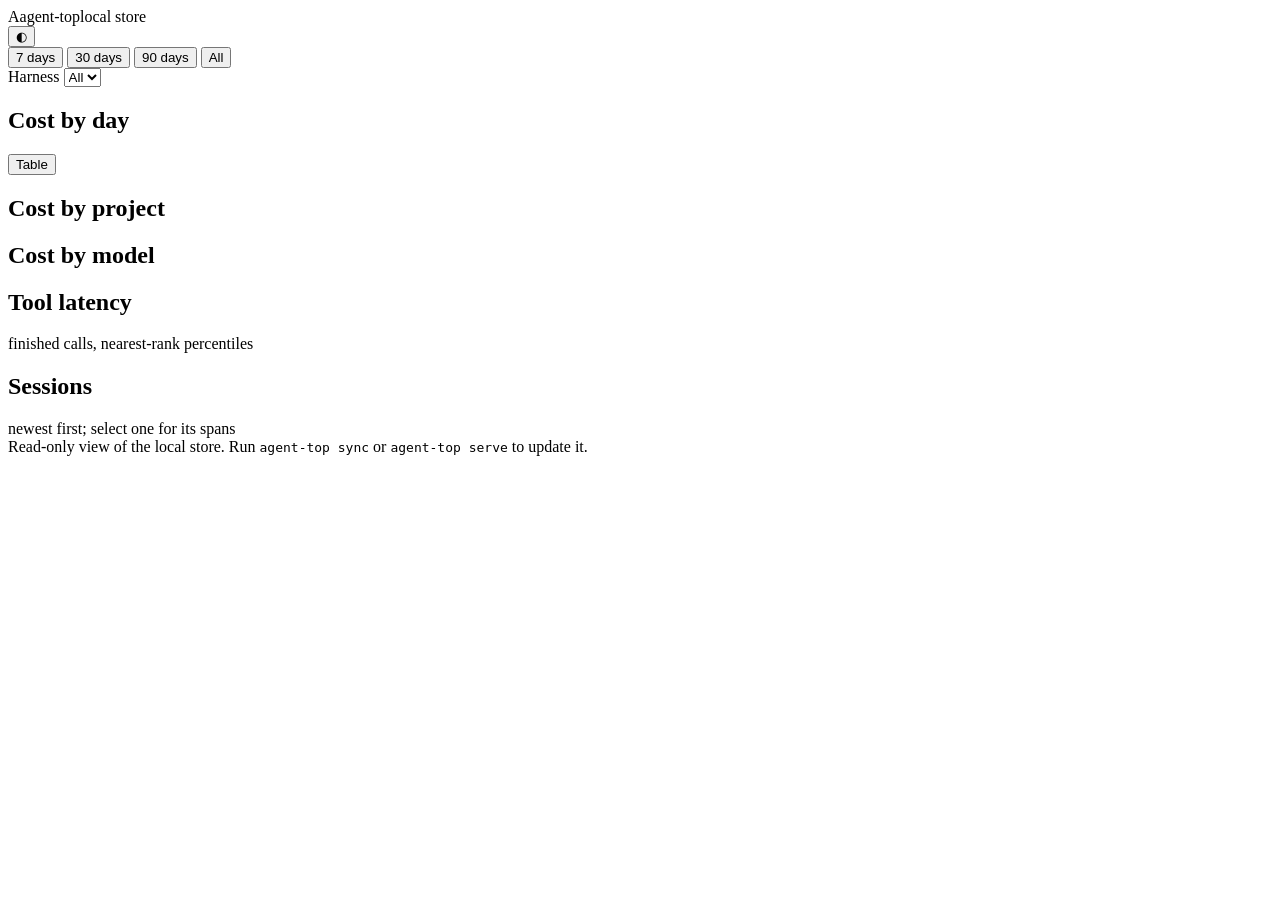
==== crates/agent-top/web/index.html @ b1aa81ea "feat(ui): agent-top ui, a read-only web view of the local store `agent-top ui [--addr 127.0.0.1:4320" ====
<!doctype html>
<html lang="en">
<head>
<meta charset="utf-8">
<meta name="viewport" content="width=device-width, initial-scale=1">
<title>agent-top</title>
<link rel="stylesheet" href="/app.css">
<script src="/app.js" defer></script>
</head>
<body>
<header class="top">
  <div class="brand"><span class="mark">A</span><span>agent-top</span><span class="sub">local store</span></div>
  <div class="meta" id="meta"></div>
  <button type="button" class="theme" id="theme" aria-label="Switch light or dark">◐</button>
</header>

<nav class="filters" aria-label="Filters">
  <div class="seg" role="radiogroup" aria-label="Time range" id="range">
    <button type="button" role="radio" data-range="7">7 days</button>
    <button type="button" role="radio" data-range="30">30 days</button>
    <button type="button" role="radio" data-range="90">90 days</button>
    <button type="button" role="radio" data-range="0">All</button>
  </div>
  <label class="select">Harness
    <select id="harness"><option value="">All</option></select>
  </label>
</nav>

<main id="main">
  <section class="tiles" id="tiles" aria-label="Totals"></section>

  <section class="card" aria-labelledby="h-daily">
    <div class="card-head">
      <h2 id="h-daily">Cost by day</h2>
      <div class="legend" id="legend-daily"></div>
      <button type="button" class="toggle" data-table="daily">Table</button>
    </div>
    <div class="chart" id="chart-daily"></div>
    <div class="table-view" id="table-daily" hidden></div>
  </section>

  <div class="grid2">
    <section class="card" aria-labelledby="h-project">
      <div class="card-head"><h2 id="h-project">Cost by project</h2></div>
      <div class="bars" id="chart-project"></div>
    </section>
    <section class="card" aria-labelledby="h-model">
      <div class="card-head"><h2 id="h-model">Cost by model</h2></div>
      <div class="bars" id="chart-model"></div>
    </section>
  </div>

  <section class="card" aria-labelledby="h-tools">
    <div class="card-head"><h2 id="h-tools">Tool latency</h2><span class="note">finished calls, nearest-rank percentiles</span></div>
    <div id="tools"></div>
  </section>

  <section class="card" aria-labelledby="h-mcp" id="mcp-card" hidden>
    <div class="card-head"><h2 id="h-mcp">MCP servers</h2></div>
    <div id="mcp"></div>
  </section>

  <section class="card" aria-labelledby="h-sessions">
    <div class="card-head"><h2 id="h-sessions">Sessions</h2><span class="note">newest first; select one for its spans</span></div>
    <div id="sessions"></div>
  </section>

  <section class="card" id="detail" hidden aria-labelledby="h-detail">
    <div class="card-head"><h2 id="h-detail">Session</h2><button type="button" class="toggle" id="close-detail">Close</button></div>
    <div id="detail-body"></div>
  </section>
</main>

<footer class="foot" id="foot">Read-only view of the local store. Run <code>agent-top sync</code> or <code>agent-top serve</code> to update it.</footer>
<div class="tip" id="tip" role="tooltip" hidden></div>
</body>
</html>
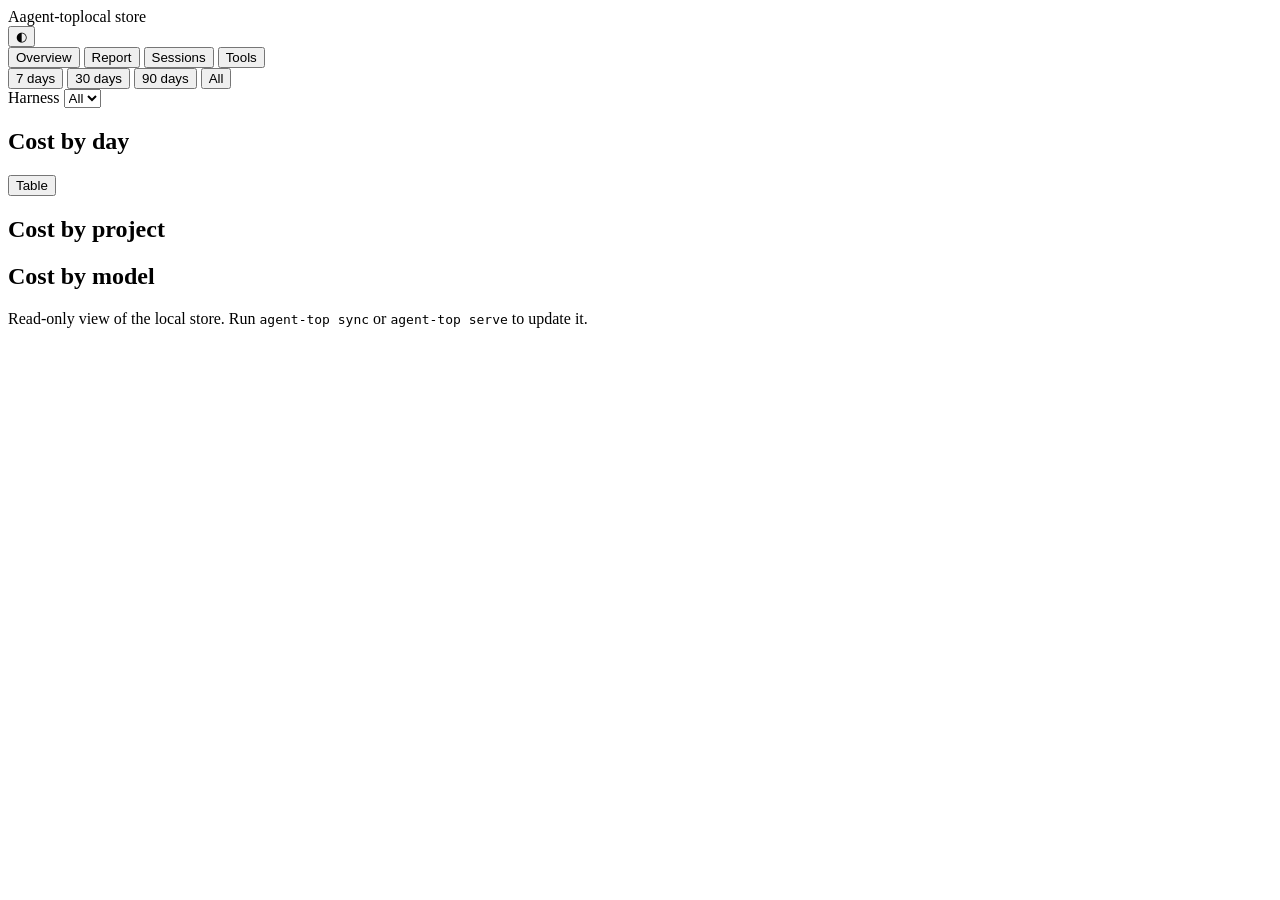
==== commit 432f9861: "feat(ui): Overview, Report, Sessions and Tools tabs in agent-top ui" ====
--- a/crates/agent-top/web/index.html
+++ b/crates/agent-top/web/index.html
@@ -14,6 +14,13 @@
   <button type="button" class="theme" id="theme" aria-label="Switch light or dark">◐</button>
 </header>
 
+<div class="tabs" role="tablist" aria-label="Views" id="tabs">
+  <button type="button" role="tab" id="tab-overview" aria-controls="panel-overview" data-tab="overview">Overview</button>
+  <button type="button" role="tab" id="tab-report" aria-controls="panel-report" data-tab="report">Report</button>
+  <button type="button" role="tab" id="tab-sessions" aria-controls="panel-sessions" data-tab="sessions">Sessions</button>
+  <button type="button" role="tab" id="tab-tools" aria-controls="panel-tools" data-tab="tools">Tools</button>
+</div>
+
 <nav class="filters" aria-label="Filters">
   <div class="seg" role="radiogroup" aria-label="Time range" id="range">
     <button type="button" role="radio" data-range="7">7 days</button>
@@ -27,6 +34,7 @@
 </nav>
 
 <main id="main">
+<div class="panel" role="tabpanel" id="panel-overview" aria-labelledby="tab-overview">
   <section class="tiles" id="tiles" aria-label="Totals"></section>
 
   <section class="card" aria-labelledby="h-daily">
@@ -49,7 +57,33 @@
       <div class="bars" id="chart-model"></div>
     </section>
   </div>
+</div>
 
+<div class="panel" role="tabpanel" id="panel-report" aria-labelledby="tab-report" hidden>
+  <section class="card" aria-labelledby="h-report">
+    <div class="card-head">
+      <h2 id="h-report">Report</h2>
+      <div class="seg" role="radiogroup" aria-label="Group by" id="report-by">
+        <button type="button" role="radio" data-by="harness">Harness</button>
+        <button type="button" role="radio" data-by="model">Model</button>
+        <button type="button" role="radio" data-by="project">Project</button>
+        <button type="button" role="radio" data-by="day">Day</button>
+      </div>
+      <button type="button" class="toggle" id="report-csv">CSV</button>
+    </div>
+    <div id="report"></div>
+    <div class="note">The groups <code>agent-top report</code> prints, from the local store. Select a column heading to sort by it.</div>
+  </section>
+</div>
+
+<div class="panel" role="tabpanel" id="panel-sessions" aria-labelledby="tab-sessions" hidden>
+  <section class="card" aria-labelledby="h-sessions">
+    <div class="card-head"><h2 id="h-sessions">Sessions</h2><span class="note">newest first; select one for its spans</span></div>
+    <div id="sessions"></div>
+  </section>
+</div>
+
+<div class="panel" role="tabpanel" id="panel-tools" aria-labelledby="tab-tools" hidden>
   <section class="card" aria-labelledby="h-tools">
     <div class="card-head"><h2 id="h-tools">Tool latency</h2><span class="note">finished calls, nearest-rank percentiles</span></div>
     <div id="tools"></div>
@@ -59,13 +93,9 @@
     <div class="card-head"><h2 id="h-mcp">MCP servers</h2></div>
     <div id="mcp"></div>
   </section>
+</div>
 
-  <section class="card" aria-labelledby="h-sessions">
-    <div class="card-head"><h2 id="h-sessions">Sessions</h2><span class="note">newest first; select one for its spans</span></div>
-    <div id="sessions"></div>
-  </section>
-
-  <section class="card" id="detail" hidden aria-labelledby="h-detail">
+  <section class="card drawer" id="detail" hidden aria-labelledby="h-detail">
     <div class="card-head"><h2 id="h-detail">Session</h2><button type="button" class="toggle" id="close-detail">Close</button></div>
     <div id="detail-body"></div>
   </section>
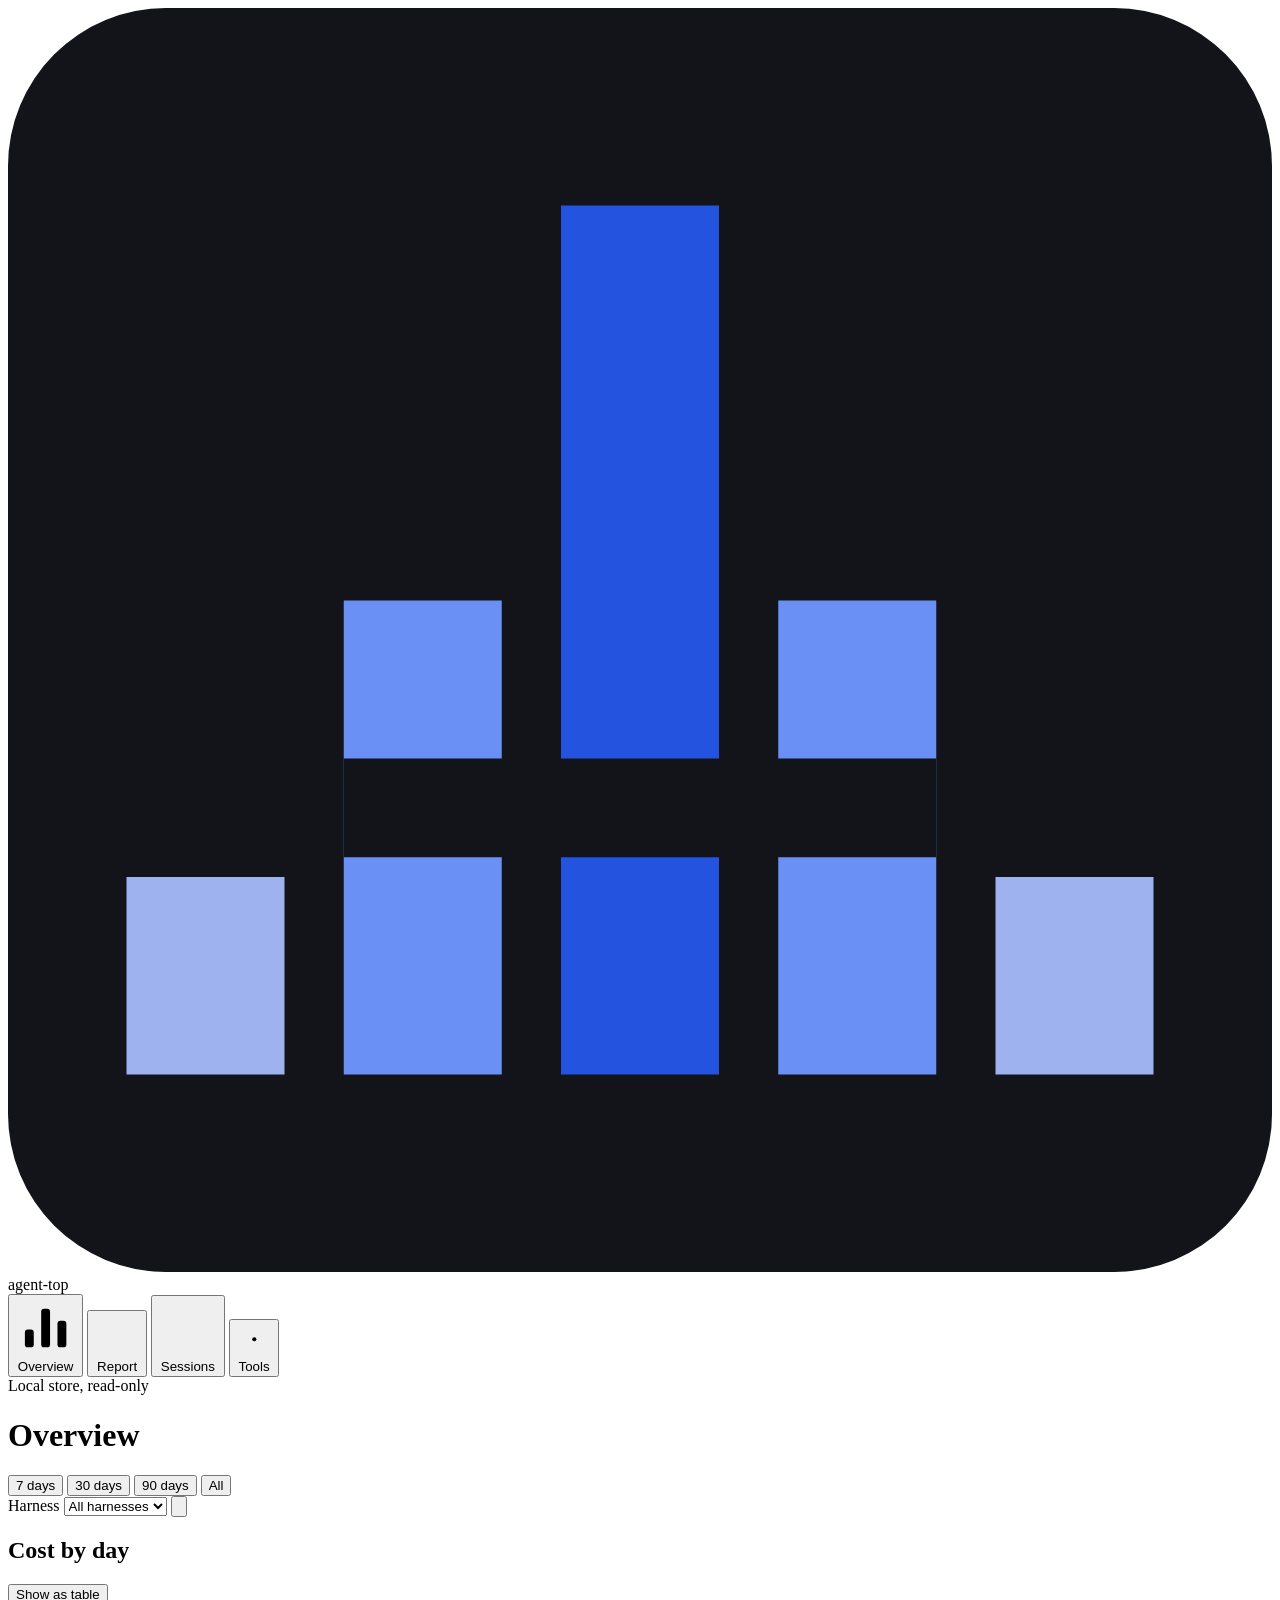
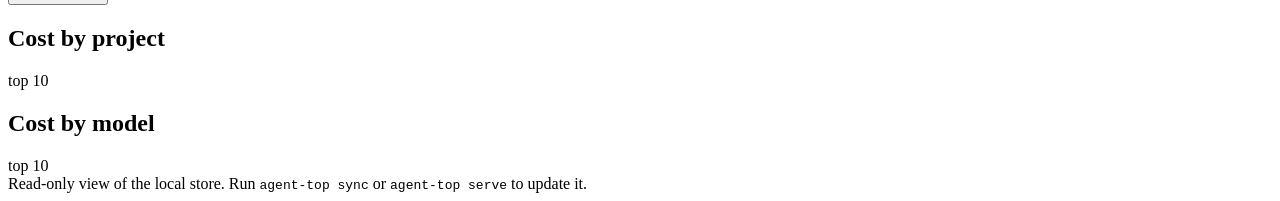
==== commit 261cd010: "feat(ui): a dashboard layout with the agent-top logo, sidebar navigation and brand fonts" ====
--- a/crates/agent-top/web/index.html
+++ b/crates/agent-top/web/index.html
@@ -4,44 +4,72 @@
 <meta charset="utf-8">
 <meta name="viewport" content="width=device-width, initial-scale=1">
 <title>agent-top</title>
+<link rel="icon" href="/favicon.svg" type="image/svg+xml">
 <link rel="stylesheet" href="/app.css">
 <script src="/app.js" defer></script>
 </head>
 <body>
-<header class="top">
-  <div class="brand"><span class="mark">A</span><span>agent-top</span><span class="sub">local store</span></div>
-  <div class="meta" id="meta"></div>
-  <button type="button" class="theme" id="theme" aria-label="Switch light or dark">◐</button>
+<div class="shell">
+<aside class="side" aria-label="agent-top">
+  <div class="brand">
+    <svg class="logo" viewBox="0 0 64 64" aria-hidden="true"><rect width="64" height="64" rx="8" fill="#12141a"/><rect x="6" y="44" width="8" height="10" fill="#9db2ee"/><rect x="17" y="30" width="8" height="24" fill="#6a90f6"/><rect x="28" y="10" width="8" height="44" fill="#2453e0"/><rect x="39" y="30" width="8" height="24" fill="#6a90f6"/><rect x="50" y="44" width="8" height="10" fill="#9db2ee"/><rect x="17" y="38" width="30" height="5" fill="#12141a"/></svg>
+    <span class="name">agent-top</span>
+  </div>
+
+  <nav class="tabs" role="tablist" aria-label="Views" aria-orientation="vertical" id="tabs">
+    <button type="button" role="tab" id="tab-overview" aria-controls="panel-overview" data-tab="overview" data-title="Overview">
+      <svg viewBox="0 0 20 20" aria-hidden="true"><rect x="3" y="11" width="3" height="6" rx="1"/><rect x="8.5" y="4" width="3" height="13" rx="1"/><rect x="14" y="8" width="3" height="9" rx="1"/></svg>
+      <span>Overview</span>
+    </button>
+    <button type="button" role="tab" id="tab-report" aria-controls="panel-report" data-tab="report" data-title="Report">
+      <svg viewBox="0 0 20 20" aria-hidden="true"><rect x="3" y="3.5" width="14" height="13" rx="2" fill="none"/><path d="M3 8h14M8 8v8.5" fill="none"/></svg>
+      <span>Report</span>
+    </button>
+    <button type="button" role="tab" id="tab-sessions" aria-controls="panel-sessions" data-tab="sessions" data-title="Sessions">
+      <svg viewBox="0 0 20 20" aria-hidden="true"><path d="M4 5.5h12M4 10h12M4 14.5h8" fill="none"/></svg>
+      <span>Sessions</span>
+    </button>
+    <button type="button" role="tab" id="tab-tools" aria-controls="panel-tools" data-tab="tools" data-title="Tools">
+      <svg viewBox="0 0 20 20" aria-hidden="true"><path d="M10 16.5a6.5 6.5 0 1 1 6.5-6.5M10 10l3.5-3" fill="none"/><circle cx="10" cy="10" r="1.2"/></svg>
+      <span>Tools</span>
+    </button>
+  </nav>
+
+  <div class="store" id="store">
+    <div class="store-state"><span class="live-dot" aria-hidden="true"></span>Local store, read-only</div>
+    <div class="store-path" id="meta"></div>
+    <div class="store-sync" id="meta-sync"></div>
+  </div>
+</aside>
+
+<div class="main-col">
+<header class="topbar">
+  <h1 id="page-title">Overview</h1>
+  <div class="controls" aria-label="Filters">
+    <div class="seg" role="radiogroup" aria-label="Time range" id="range">
+      <button type="button" role="radio" data-range="7">7 days</button>
+      <button type="button" role="radio" data-range="30">30 days</button>
+      <button type="button" role="radio" data-range="90">90 days</button>
+      <button type="button" role="radio" data-range="0">All</button>
+    </div>
+    <label class="select"><span class="sr">Harness</span>
+      <select id="harness" aria-label="Harness"><option value="">All harnesses</option></select>
+    </label>
+    <button type="button" class="icon-btn" id="theme" aria-label="Switch light or dark">
+      <svg viewBox="0 0 20 20" aria-hidden="true"><circle cx="10" cy="10" r="6.5" fill="none"/><path d="M10 3.5a6.5 6.5 0 0 1 0 13z"/></svg>
+    </button>
+  </div>
 </header>
-
-<div class="tabs" role="tablist" aria-label="Views" id="tabs">
-  <button type="button" role="tab" id="tab-overview" aria-controls="panel-overview" data-tab="overview">Overview</button>
-  <button type="button" role="tab" id="tab-report" aria-controls="panel-report" data-tab="report">Report</button>
-  <button type="button" role="tab" id="tab-sessions" aria-controls="panel-sessions" data-tab="sessions">Sessions</button>
-  <button type="button" role="tab" id="tab-tools" aria-controls="panel-tools" data-tab="tools">Tools</button>
-</div>
-
-<nav class="filters" aria-label="Filters">
-  <div class="seg" role="radiogroup" aria-label="Time range" id="range">
-    <button type="button" role="radio" data-range="7">7 days</button>
-    <button type="button" role="radio" data-range="30">30 days</button>
-    <button type="button" role="radio" data-range="90">90 days</button>
-    <button type="button" role="radio" data-range="0">All</button>
-  </div>
-  <label class="select">Harness
-    <select id="harness"><option value="">All</option></select>
-  </label>
-</nav>
 
 <main id="main">
 <div class="panel" role="tabpanel" id="panel-overview" aria-labelledby="tab-overview">
-  <section class="tiles" id="tiles" aria-label="Totals"></section>
+  <section class="kpis" id="tiles" aria-label="Totals"></section>
 
   <section class="card" aria-labelledby="h-daily">
     <div class="card-head">
       <h2 id="h-daily">Cost by day</h2>
       <div class="legend" id="legend-daily"></div>
-      <button type="button" class="toggle" data-table="daily">Table</button>
+      <button type="button" class="btn ghost" data-table="daily">Show as table</button>
     </div>
     <div class="chart" id="chart-daily"></div>
     <div class="table-view" id="table-daily" hidden></div>
@@ -49,11 +77,11 @@
 
   <div class="grid2">
     <section class="card" aria-labelledby="h-project">
-      <div class="card-head"><h2 id="h-project">Cost by project</h2></div>
+      <div class="card-head"><h2 id="h-project">Cost by project</h2><span class="note">top 10</span></div>
       <div class="bars" id="chart-project"></div>
     </section>
     <section class="card" aria-labelledby="h-model">
-      <div class="card-head"><h2 id="h-model">Cost by model</h2></div>
+      <div class="card-head"><h2 id="h-model">Cost by model</h2><span class="note">top 10</span></div>
       <div class="bars" id="chart-model"></div>
     </section>
   </div>
@@ -62,23 +90,33 @@
 <div class="panel" role="tabpanel" id="panel-report" aria-labelledby="tab-report" hidden>
   <section class="card" aria-labelledby="h-report">
     <div class="card-head">
-      <h2 id="h-report">Report</h2>
+      <h2 id="h-report">Usage and cost</h2>
       <div class="seg" role="radiogroup" aria-label="Group by" id="report-by">
         <button type="button" role="radio" data-by="harness">Harness</button>
         <button type="button" role="radio" data-by="model">Model</button>
         <button type="button" role="radio" data-by="project">Project</button>
         <button type="button" role="radio" data-by="day">Day</button>
       </div>
-      <button type="button" class="toggle" id="report-csv">CSV</button>
+      <button type="button" class="btn" id="report-csv">
+        <svg viewBox="0 0 20 20" aria-hidden="true"><path d="M10 3.5v9M6 9l4 4 4-4M4 16.5h12" fill="none"/></svg>
+        Download CSV
+      </button>
     </div>
     <div id="report"></div>
-    <div class="note">The groups <code>agent-top report</code> prints, from the local store. Select a column heading to sort by it.</div>
+    <p class="foot-note">The groups <code>agent-top report</code> prints, from the local store. Select a column heading to sort by it.</p>
   </section>
 </div>
 
 <div class="panel" role="tabpanel" id="panel-sessions" aria-labelledby="tab-sessions" hidden>
   <section class="card" aria-labelledby="h-sessions">
-    <div class="card-head"><h2 id="h-sessions">Sessions</h2><span class="note">newest first; select one for its spans</span></div>
+    <div class="card-head">
+      <h2 id="h-sessions">Sessions</h2>
+      <span class="note" id="sessions-count"></span>
+      <label class="search">
+        <svg viewBox="0 0 20 20" aria-hidden="true"><circle cx="9" cy="9" r="5" fill="none"/><path d="M13 13l3.5 3.5" fill="none"/></svg>
+        <input type="search" id="sessions-filter" placeholder="Filter sessions" aria-label="Filter sessions">
+      </label>
+    </div>
     <div id="sessions"></div>
   </section>
 </div>
@@ -96,12 +134,14 @@
 </div>
 
   <section class="card drawer" id="detail" hidden aria-labelledby="h-detail">
-    <div class="card-head"><h2 id="h-detail">Session</h2><button type="button" class="toggle" id="close-detail">Close</button></div>
+    <div class="card-head"><h2 id="h-detail">Session</h2><button type="button" class="btn ghost" id="close-detail">Close</button></div>
     <div id="detail-body"></div>
   </section>
 </main>
 
 <footer class="foot" id="foot">Read-only view of the local store. Run <code>agent-top sync</code> or <code>agent-top serve</code> to update it.</footer>
+</div>
+</div>
 <div class="tip" id="tip" role="tooltip" hidden></div>
 </body>
 </html>
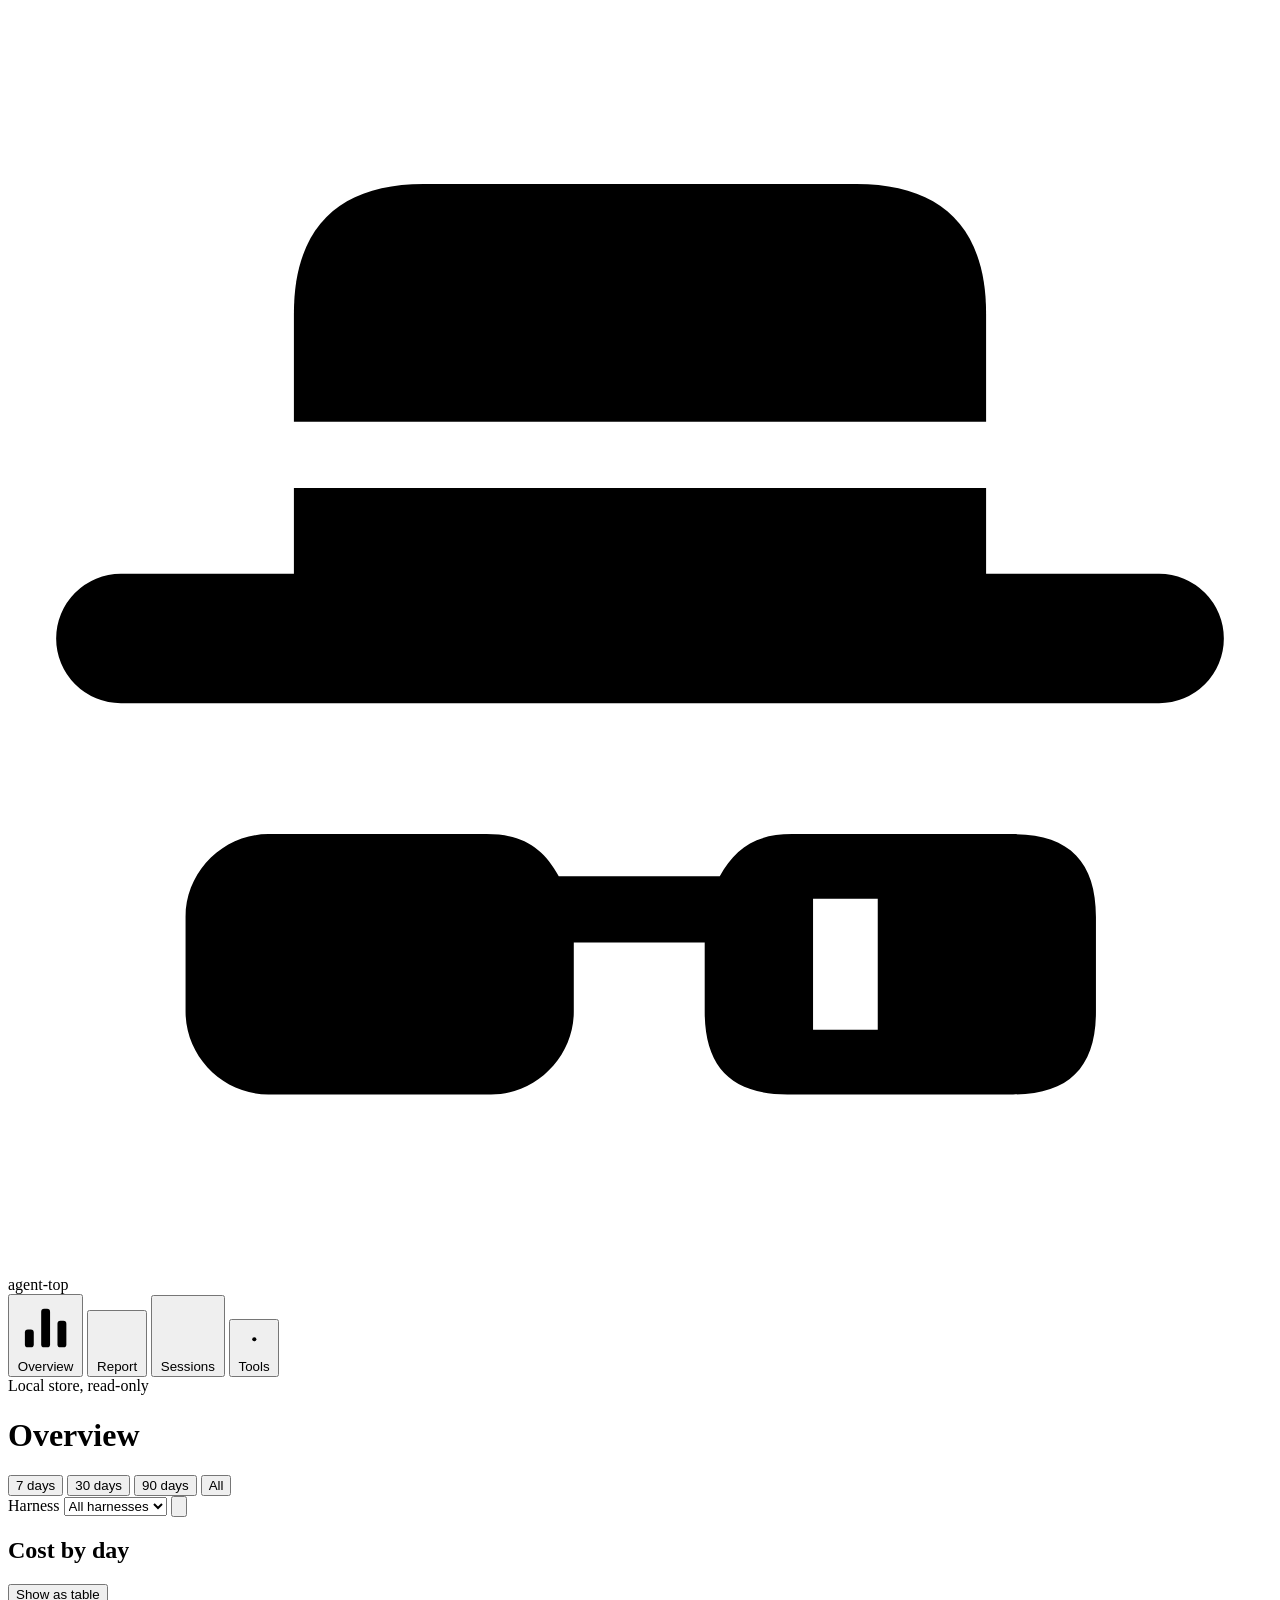
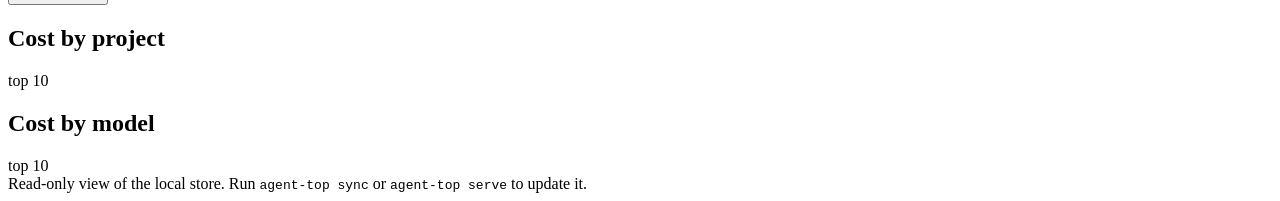
==== commit f1237037: "feat(docs,ui): a new home page, the Survey theme for the docs and agent-top ui, and the hat-and-glas" ====
--- a/crates/agent-top/web/index.html
+++ b/crates/agent-top/web/index.html
@@ -12,7 +12,7 @@
 <div class="shell">
 <aside class="side" aria-label="agent-top">
   <div class="brand">
-    <svg class="logo" viewBox="0 0 64 64" aria-hidden="true"><rect width="64" height="64" rx="8" fill="#12141a"/><rect x="6" y="44" width="8" height="10" fill="#9db2ee"/><rect x="17" y="30" width="8" height="24" fill="#6a90f6"/><rect x="28" y="10" width="8" height="44" fill="#2453e0"/><rect x="39" y="30" width="8" height="24" fill="#6a90f6"/><rect x="50" y="44" width="8" height="10" fill="#9db2ee"/><rect x="17" y="38" width="30" height="5" fill="#12141a"/></svg>
+    <svg class="logo" viewBox="92 92 840 840" aria-hidden="true"><path d="M282 367V295c0-60 33-86 86-86h288c53 0 86 26 86 86v72z"/><path d="M282 411h460v57h115a43 43 0 0 1 0 86H167a43 43 0 0 1 0-86h115z"/><path d="M265 641h145c25 0 38 10 48 28h107c10-18 23-28 48-28h147c37 0 55 18 55 55v63c0 37-18 55-55 55H610c-37 0-55-18-55-55v-46h-87v46c0 30-25 55-55 55H265c-30 0-55-25-55-55v-63c0-30 25-55 55-55zM627 684v87h43v-87z" fill-rule="evenodd"/></svg>
     <span class="name">agent-top</span>
   </div>
 
@@ -88,6 +88,7 @@
 </div>
 
 <div class="panel" role="tabpanel" id="panel-report" aria-labelledby="tab-report" hidden>
+  <div class="energy" id="energy"></div>
   <section class="card" aria-labelledby="h-report">
     <div class="card-head">
       <h2 id="h-report">Usage and cost</h2>
@@ -117,6 +118,7 @@
         <input type="search" id="sessions-filter" placeholder="Filter sessions" aria-label="Filter sessions">
       </label>
     </div>
+    <p class="hint"><svg viewBox="0 0 20 20" aria-hidden="true"><rect x="3" y="4" width="14" height="12" rx="2"/><path d="M12 4v12"/></svg>Open a session to see its context timeline, run graph, turns and tool calls beside the list.</p>
     <div id="sessions"></div>
   </section>
 </div>
